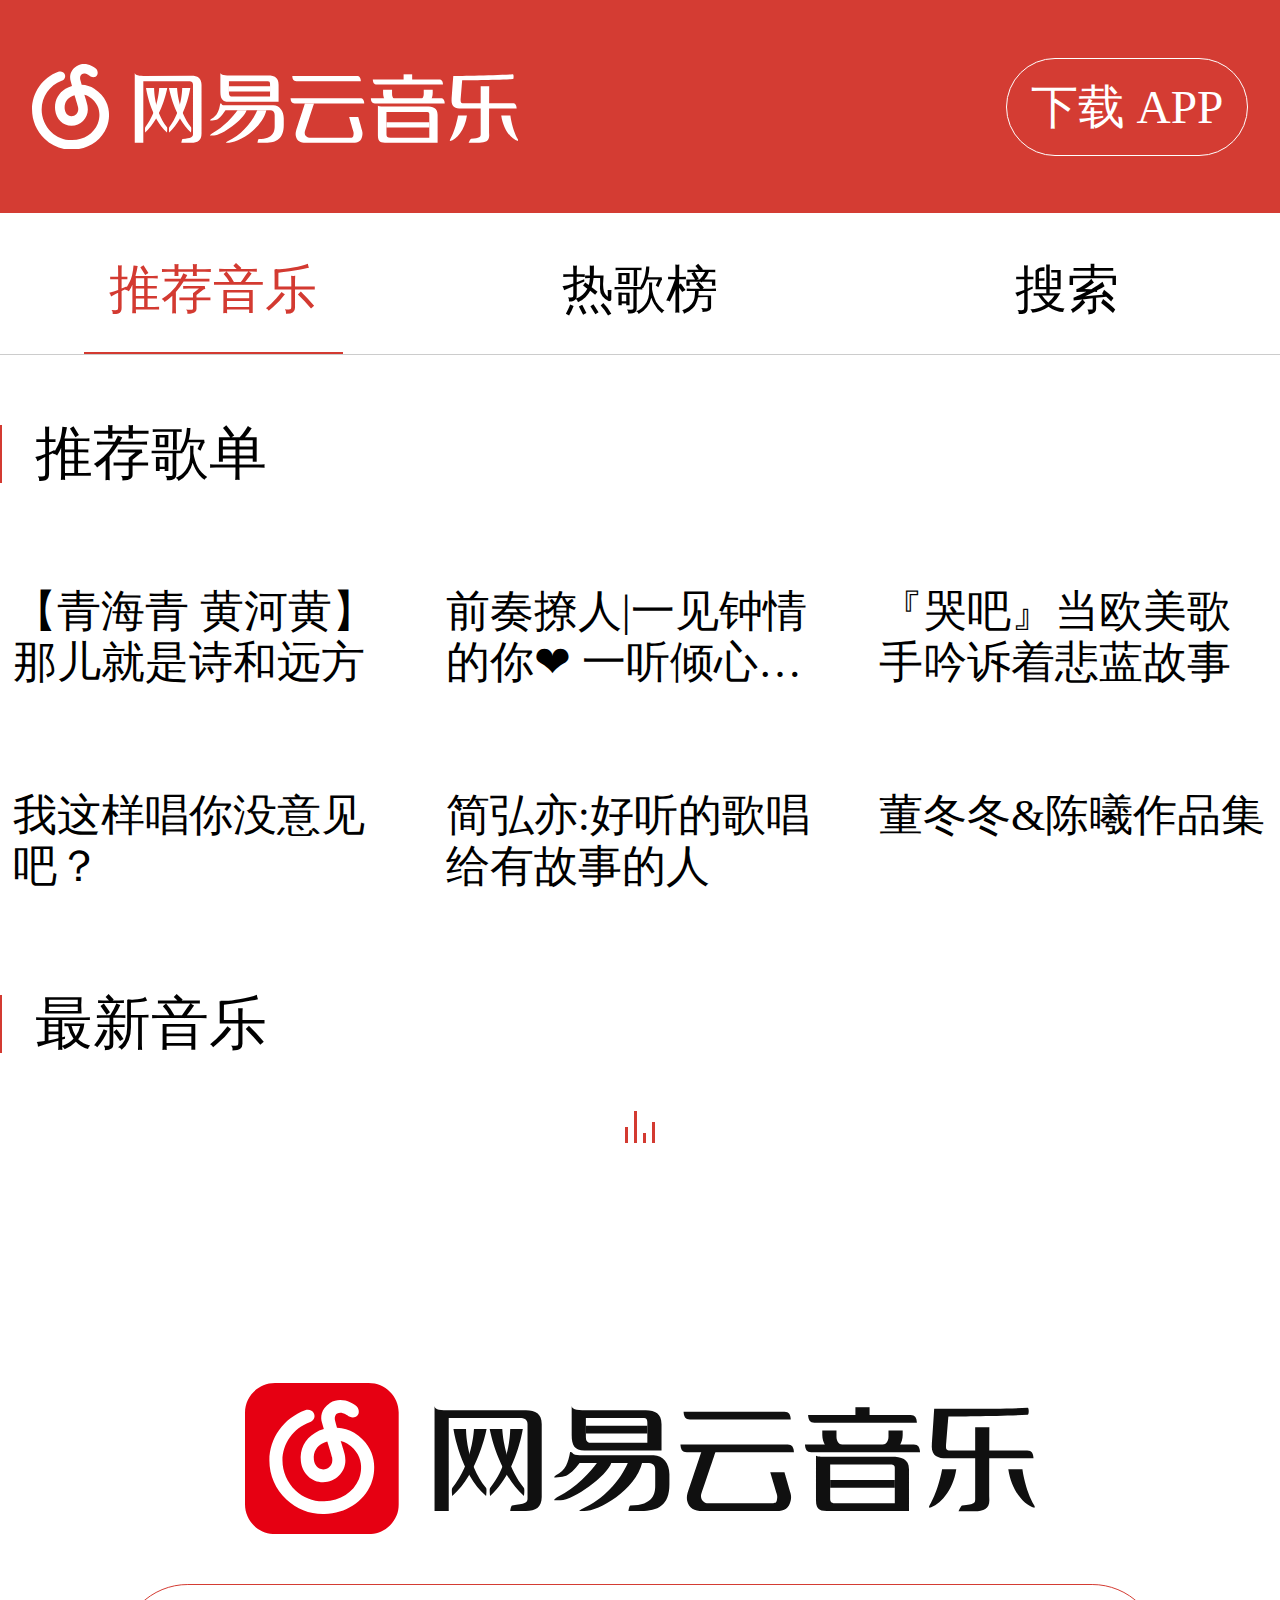
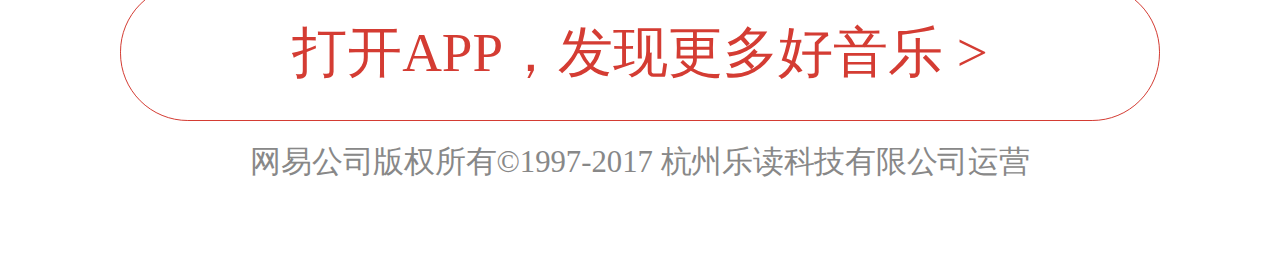
==== index.html @ dfa92bab "添加首页和样式" ====
<!DOCTYPE html>
<html lang="en">

<head>
    <meta charset="UTF-8">
    <title>网易云音乐</title>
    <meta name="viewport" content="width=device-width, user-scalable=no, initial-scale=1.0, maximum-scale=1.0, minimum-scale=1.0">
    <link rel="stylesheet" href="./index.css">
</head>

<body>
    <header class="topbar">
        <svg class="logo" xmlns="http://www.w3.org/2000/svg" viewBox="0 0 284 50" data-reactid="6">
            <g fill="#fff" data-reactid="7">
                <path d="m36.37 14.412c-2.115-1.367-4.707-2.117-7.377-2.251l-.595-2.174.018.021c-.023-.064-.043-.127-.063-.189l-.176-.643c-.406-1.86.333-2.748.713-3.067.064-.048.131-.097.204-.145 1.74-1.154 4.218.695 4.357.804 1.1 1.055 3.112 1.315 4.198.236 1.098-1.091.836-3.132-.261-4.223-1.708-1.698-6.95-4.426-11.41-1.467-4.01 2.659-4.09 6.402-3.431 8.565l.8 2.927c-1.339.383-2.624.933-3.797 1.647-4.391 2.676-6.594 7.192-6.04 12.391.564 5.335 4.575 9.208 9.536 9.208 5.267 0 9.551-4.262 9.551-9.501-.071-1.251-.057-1.236-.226-2.354-.165-1.091-1.783-6.218-1.783-6.218.994.229 1.923.602 2.725 1.12 9.06 5.856 5.289 15.176 5.118 15.583-2.495 5.954-7.934 9.509-14.923 9.754-4.555.16-8.919-1.535-12.289-4.772-3.554-3.41-5.591-8.189-5.591-13.11 0-7.414 4.687-14.14 11.662-16.749 1.453-.542 2.625-2.087 1.822-3.881-.632-1.41-2.344-1.895-3.796-1.352-9.156 3.418-15.307 12.251-15.307 21.981 0 6.43 2.664 12.675 7.308 17.14 4.283 4.111 9.793 6.349 15.595 6.349.264 0 .529-.004.793-.014 9.142-.32 16.585-5.251 19.9-13.164 2.071-4.807 3.225-15.684-7.231-22.445m-9.396 12.139c0 2.157-1.764 3.911-3.933 3.911-2.407 0-3.734-2.179-3.949-4.204-.408-3.861 1.619-5.959 3.392-7.04.719-.438 1.509-.781 2.335-1.029 0 0 1.912 6.05 2.061 6.99.164 1.037.094 1.372.094 1.372"
                    data-reactid="8"></path>
                <path d="m80.12 40.04c0 0-.333-2.724 0-3.144 7.73-9.758 7.56-22.887 7.56-22.887h4.738c-.082.452-2.448 16.971-12.298 26.03"
                    data-reactid="9"></path>
                <path d="m92.85 40.04c0 0 .333-2.724 0-3.144-7.729-9.758-8.131-22.887-8.131-22.887h-4.739c.082.452 3.02 16.971 12.87 26.03"
                    data-reactid="10"></path>
                <path d="m66.12 40.04c0 0-.332-2.724 0-3.144 7.711-9.758 8.138-22.887 8.138-22.887h4.727c-.081.452-3.038 16.971-12.865 26.03"
                    data-reactid="11"></path>
                <path d="m78.82 40.04c0 0 .332-2.724 0-3.144-7.71-9.758-7.515-22.887-7.515-22.887h-4.728c.081.452 2.417 16.971 12.243 26.03"
                    data-reactid="12"></path>
                <path d="m93.1 6.82l-28.11.201c-3.618-.045-5-.822-5-2.01 0 .757 0 37.4 0 41.02l5-.006v-36h26c1.756 0 3 .17 3 2v29c0 1.688-1.27 2.27-6.06 2.818-.408.047-.708 2.188-.708 2.188h5.881c3.547 0 5.881-1.355 5.881-5.428v-28.351c.0001-4.072-2.333-5.428-5.88-5.428"
                    data-reactid="13"></path>
                <path d="m154.33 10.02h37.67c-.106-1.835-.617-3.01-2.354-3.01h-37.67c.106 1.833.618 3.01 2.354 3.01"
                    data-reactid="14"></path>
                <path d="m191.6 20.02h-40.624c.108 1.835.627 3.01 2.39 3.01h40.623c-.108-1.835-.628-3.01-2.389-3.01"
                    data-reactid="15"></path>
                <path fill-rule="evenodd" d="m232 37.03h-25.01v-3.01h25.01v3.01" data-reactid="16"></path>
                <path d="m221.98 10.02v-3.996h-5v3.995h5" data-reactid="17"></path>
                <path d="m237.61 9.03h-38.613c.107 1.816.623 2.979 2.376 2.979h38.614c-.107-1.817-.623-2.979-2.377-2.979"
                    data-reactid="18"></path>
                <path d="m238.62 20.05h-40.771c.106 1.835.619 3.01 2.363 3.01h40.771c-.107-1.836-.619-3.01-2.363-3.01"
                    data-reactid="19"></path>
                <path d="m192.76 39.03c-.751-2.811-2.252-8.094-2.252-8.094h-5.314c0 0 1.721 6.03 2.406 8.371.337 1.148.185 1.649.104 2.265-.21 1.587-.896 1.433-2.51 1.433h-23.03c-2.757 0-3.196-2.519-2.805-3.695 1.51-4.541 5.313-16.293 5.313-16.293h-5.313c0 0-3.673 11.45-5.153 16.01-.364 1.123-.271 2.446-.16 2.994.595 2.951 2.752 3.998 5.757 3.998h27.749c3 0 4.677-1.048 5.271-3.999.108-.549.332-1.493-.068-2.994"
                    data-reactid="20"></path>
                <path d="m230.34 24.87h-24.816c-2.188.021-3.546-.115-3.546-.602 0 0 0 14.237 0 17.453 0 4.063 1.755 4.212 5.317 4.212h29.545v-16.248c0-4.064-2.936-4.815-6.5-4.815m1.65 5.563v12.585h-22.665c-1.747 0-2.343-.427-2.343-1.798v-13.185h22.08c1.748 0 2.928-.157 2.928 1.198v1.2"
                    data-reactid="21"></path>
                <path d="m210.24 17.581v-.642-1.926h-5.235v1.926c0 1.534.444 3.056.974 4.086h7.02c-1.736 0-2.762-1.495-2.762-3.444"
                    data-reactid="22"></path>
                <path d="m233.98 16.939v-1.926h-5.236v1.926.642c0 1.949-1.023 3.444-2.764 3.444h7.03c.53-1.029.967-2.551.967-4.086"
                    data-reactid="23"></path>
                <path d="m261.99 13.02v28c0 1.704-.629 2.146-5.625 2.702-.426.047-1.377 2.285-1.377 2.285h6.276c3.407 0 5.726-.923 5.718-4.341-.018-8 0-28.638 0-28.638l-4.992-.008"
                    data-reactid="24"></path>
                <path d="m283.82 44.12c.38.664 0 .904 0 .904-3.755-.994-8.592-6.405-9.842-15h5.367c.0001 0 .891 7.844 4.475 14.1"
                    data-reactid="25"></path>
                <path fill-rule="evenodd" d="m138.98 16.02h-23.99v-2.994h23.99v2.994" data-reactid="26"></path>
                <path d="m138.02 6.771h-22.663c-4.02 0-5.367-.559-5.367-1.76 0 .736 0 7.626 0 11.147 0 3.961 1.175 5.867 4.771 5.867h23.259 5.963v-9.974c0-3.961-2.367-5.28-5.963-5.28m.971 12.257h-21.648c-1.761 0-2.36-.543-2.36-2.253v-6.759h21.649c1.761 0 2.36-.02 2.36 1.69v7.322z"
                    data-reactid="27"></path>
                <path d="m120 27.05c-2.535 3.611-7.836 9.777-14.92 13.465-.411.214-1.535 1.204-1.182 1.204.738 0 .308 0 2.363 0 4.674 0 17.408-9.327 19.06-14.669h-5.318"
                    data-reactid="28"></path>
                <path d="m131.52 27.05c-2.977 7.094-9.188 14.377-17.283 18.05-.421.19-1.24.827-.887.827.886 0 1.33 0 1.773 0 5.411 0 19.244-8.176 21.715-18.881h-5.318"
                    data-reactid="29"></path>
                <path d="m147 31.62c0-4.074-2.461-7.6-6.01-7.6h-28c-1.267-.03-1.884.167-2.197-.548-.226-.516-.883-.452-.883-.452-.686 4.109-1.573 7.03-5.299 9.05-.159.07-.978.863-.441.905 1.038.079 2.656-.217 3.532-.453 2.042-.551 3.583-3.196 5.288-5.504h26c1.769.007 2.712.957 2.712 2.788v6.337c0 2.745-.478 7.693-9.3 7.693-.411 0-.708 2.188-.708 2.188h4.709c6.263 0 10.598-2.224 10.598-10.334v-4.072z"
                    data-reactid="30"></path>
                <path d="m280.64 22.968h-27.681c-1.758 0-2.786.011-2.65-1.763.145-1.885.884-11.729.884-11.729 2.38-.002 19.912-.12 29.595-.69.567-.033.575-2.796 0-2.76-10.47.648-34.798.995-34.798.995s-.693 9.675-.98 13.724c-.291 4.081 2.043 5.29 5.595 5.29h32.392c-.107-1.87-.619-3.067-2.357-3.067"
                    data-reactid="31"></path>
                <path d="m244.15 44.12c-.369.664 0 .904 0 .904 3.641-.994 8.617-6.405 9.83-15h-5.203c0 0-1.152 7.844-4.627 14.1"
                    data-reactid="32"></path>
            </g>
        </svg>
        <a class="downloadApp" href="#">下载 APP</a>
    </header>
    <nav class="siteNav">
        <ol class="tabItems">
            <li class="active">
                <span>推荐音乐</span>
            </li>
            <li>
                <span>热歌榜</span>
            </li>
            <li>
                <span>搜索</span>
            </li>
        </ol>
    </nav>
    <ol class="tabContent">
        <li class="active">
            <section class="playlists">
                <h2>推荐歌单</h2>
                <ul>
                    <li>
                        <img src="http://p1.music.126.net/ir2hd3M65Q9hNMowhz9QPg==/18742275207171384.webp?imageView&thumbnail=246x0&quality=75&tostatic=0&type=webp"
                            alt="">
                        <p>【青海青 黄河黄】那儿就是诗和远方</p>
                    </li>
                    <li>
                        <img src="http://p1.music.126.net/ka1UGgQcXX42ddn9OShv2A==/19096317951440611.webp?imageView&thumbnail=246x0&quality=75&tostatic=0&type=webp"
                            alt="">
                        <p>前奏撩人|一见钟情的你❤ 一听倾心的歌</p>
                    </li>
                    <li>
                        <img src="http://p1.music.126.net/cstQ03q9b0vQAFzdE5Nx6A==/18534467511346629.webp?imageView&thumbnail=246x0&quality=75&tostatic=0&type=webp"
                            alt="">
                        <p>『哭吧』当欧美歌手吟诉着悲蓝故事</p>
                    </li>
                    <li>
                        <img src="http://p1.music.126.net/C4uGeK34zEF9Zf7vnFY-tQ==/109951162947883361.webp?imageView&thumbnail=246x0&quality=75&tostatic=0&type=webp"
                            alt="">
                        <p>我这样唱你没意见吧？</p>
                    </li>
                    <li>
                        <img src="http://p1.music.126.net/tToiHNSeCuUgO_RR7REfpw==/18704891813548076.webp?imageView&thumbnail=246x0&quality=75&tostatic=0&type=webp"
                            alt="">
                        <p>简弘亦:好听的歌唱给有故事的人</p>
                    </li>
                    <li>
                        <img src="http://p1.music.126.net/d_OR--jXciFfbrVJUm2a7g==/109951162944360263.webp?imageView&thumbnail=246x0&quality=75&tostatic=0&type=webp"
                            alt="">
                        <p>董冬冬&陈曦作品集</p>
                    </li>
                </ul>
            </section>
            <section class="lastestMusic">
                <h2>最新音乐</h2>
                <p id="lastestMusicLoading">
                    <img src="./images/loading.gif" alt="">
                </p>
                <ol id="lastestMusic"></ol>
            </section>
            <section class="art">
                <div class="logo">
                    <svg class="logosvg" xmlns="http://www.w3.org/2000/svg" viewBox="0 0 460 88">
                        <path fill-rule="evenodd" fill="#e60012" d="M0,17.171C0,7.688,7.819,0,17.466,0h54.583 c9.646,0,17.466,7.688,17.466,17.171v53.658c0,4.742-1.705,8.789-5.116,12.142c-3.411,3.354-7.527,5.03-12.351,5.03H17.466 C7.819,88.001,0,80.313,0,70.829V17.171z"></path>
                        <path fill="#fff" d="m63.6 29c-2.874-1.817-6.396-2.814-10.02-2.993l-.808-2.892.024.027c-.031-.086-.059-.17-.086-.252l-.239-.855c-.552-2.473.454-3.653.969-4.078.088-.064.179-.129.277-.192 2.364-1.535 5.731.924 5.92 1.068 1.494 1.403 4.229 1.75 5.704.314 1.491-1.451 1.136-4.165-.354-5.617-2.32-2.258-9.443-5.885-15.504-1.951-5.45 3.537-5.558 8.515-4.662 11.392l1.086 3.893c-1.819.51-3.564 1.241-5.159 2.191-5.967 3.559-8.96 9.565-8.212 16.479.767 7.097 6.216 12.247 12.957 12.247 7.157 0 12.978-5.668 12.978-12.636-.097-1.664-.077-1.644-.307-3.131-.224-1.451-2.422-8.271-2.422-8.271 1.35.304 2.613.801 3.702 1.489 12.307 7.788 7.186 20.18 6.955 20.726-3.389 7.919-10.78 12.646-20.277 12.973-6.188.214-12.12-2.041-16.697-6.346-4.829-4.537-7.598-10.895-7.598-17.44 0-9.859 6.369-18.812 15.847-22.274 1.973-.722 3.567-2.776 2.476-5.162-.859-1.875-3.185-2.52-5.158-1.798-12.44 4.546-20.798 16.294-20.798 29.23 0 8.552 3.619 16.857 9.929 22.788 5.819 5.469 13.307 8.445 21.19 8.444.358 0 .719-.006 1.078-.018 12.422-.427 22.536-6.984 27.04-17.509 2.812-6.392 4.38-20.857-9.827-29.85m-12.768 16.15c0 2.868-2.397 5.202-5.344 5.202-3.271 0-5.073-2.898-5.365-5.592-.555-5.135 2.2-7.926 4.609-9.363.977-.582 2.051-1.038 3.172-1.369 0 0 2.598 8.05 2.801 9.297.223 1.379.127 1.825.127 1.825"></path>
                        <g fill="#101010">
                            <path d="m142.75 65.867c0 0-.516-4.094 0-4.726 11.981-14.67 11.718-34.407 11.718-34.407h7.344c-.126.678-3.794 25.512-19.06 39.13"></path>
                            <path d="m162.48 65.867c0 0 .516-4.094 0-4.726-11.981-14.67-12.603-34.407-12.603-34.407h-7.345c.126.678 4.681 25.512 19.948 39.13"></path>
                            <path d="m120.71 65.867c0 0-.515-4.094 0-4.726 11.981-14.67 12.644-34.407 12.644-34.407h7.345c-.126.678-4.721 25.512-19.989 39.13"></path>
                            <path d="m140.44 65.867c0 0 .516-4.094 0-4.726-11.98-14.67-11.677-34.407-11.677-34.407h-7.345c.126.678 3.755 25.512 19.02 39.13"></path>
                            <path d="m163.65 15.904h-45.905c-5.649-.067-7.345-.93-7.345-2.708 0 1.133 0 55.958 0 61.37h8.263v-54.15h41.31c2.741 0 4.591.871 4.591 3.61v43.32c0 2.523-1.514 3.124-8.996 3.947-.636.07-1.104 3.272-1.104 3.272h9.181c5.537 0 9.182-2.029 9.182-8.122v-42.42c0-6.093-3.645-8.123-9.182-8.123"></path>
                            <path d="m259.13 21.319h58.759c-.166-2.751-.963-4.513-3.673-4.513h-58.759c.167 2.752.963 4.513 3.673 4.513"></path>
                            <path d="m316.06 35.761h-62.43c.166 2.751.964 4.513 3.672 4.513h62.43c-.167-2.752-.963-4.513-3.672-4.513"></path>
                            <path fill-rule="evenodd" d="m378.49 61.03h-37.642v-4.512h37.642v4.512"></path>
                            <path d="m363.8 20.426v-6.318h-8.255v6.318h8.255"></path>
                            <path d="m387.67 18.612h-59.678c.167 2.751.964 4.513 3.673 4.513h59.677c-.166-2.752-.963-4.513-3.672-4.513"></path>
                            <path d="m389.51 35.761h-63.35c.166 2.751.963 4.513 3.673 4.513h63.35c-.166-2.752-.963-4.513-3.673-4.513"></path>
                            <path d="m317.72 64.11c-1.168-4.204-3.503-12.11-3.503-12.11h-8.263c0 0 2.677 9.02 3.742 12.521.523 1.718.286 2.467.16 3.387-.326 2.373-1.394 2.144-3.902 2.144h-35.806c-4.287 0-4.971-3.768-4.361-5.528 2.349-6.791 8.263-24.368 8.263-24.368h-8.263c0 0-5.711 17.13-8.01 23.951-.566 1.68-.422 3.659-.25 4.479.924 4.414 4.279 5.979 8.951 5.979h43.15c4.672 0 7.272-1.567 8.196-5.981.173-.821.523-2.234-.101-4.479"></path>
                            <path d="m376.65 42.98h-38.561c-3.396.032-5.509-.172-5.509-.902 0 0 0 21.352 0 26.18 0 6.094 2.727 6.317 8.264 6.317h45.904v-24.368c.0001-6.095-4.561-7.222-10.1-7.222m1.836 8.124v18.954h-33.97c-2.74 0-3.672-.643-3.672-2.707v-19.857h33.05c2.739 0 4.59-.237 4.59 1.805v1.805"></path>
                            <path d="m344.52 31.25v-.902-2.708h-8.263v2.708c0 2.157.702 4.296 1.537 5.744h11.08c-2.74 0-4.357-2.104-4.357-4.842"></path>
                            <path d="m383.08 30.346v-2.708h-8.263v2.708.902c0 2.738-1.617 4.842-4.362 4.842h11.1c.836-1.448 1.526-3.587 1.526-5.744"></path>
                            <path d="m425.31 25.832v41.519c0 2.523-.153 3.124-7.634 3.947-.637.07-2.061 3.386-2.061 3.386h9.396c5.102 0 8.572-1.367 8.561-6.431-.026-11.852 0-42.42 0-42.42h-8.262"></path>
                            <path d="m459.74 71.3c.586.993 0 1.354 0 1.354-5.779-1.489-13.224-9.586-15.15-22.45h8.263c-.0001-.0001 1.37 11.738 6.885 21.1"></path>
                            <path fill-rule="evenodd" d="m234.35 29.432h-35.818v-4.492h35.818v4.492"></path>
                            <path d="m233.43 15.904h-34.888c-6.191 0-8.263-.859-8.263-2.708 0 1.133 0 11.732 0 17.15 0 6.093 1.809 9.02 7.345 9.02h35.807 9.181v-15.343c-.002-6.093-3.646-8.123-9.182-8.123m.918 18.953h-32.13c-2.741 0-3.672-.871-3.672-3.609v-10.831h32.13c2.74 0 3.672-.032 3.672 2.708v11.732"></path>
                            <path d="m205.2 46.25c-3.938 5.417-12.175 14.665-23.18 20.2-.637.319-2.384 1.805-1.836 1.805 1.147 0 .479 0 3.672 0 7.262 0 27.05-13.988 29.609-22h-8.263"></path>
                            <path d="m223.1 46.25c-4.625 10.639-14.276 21.563-26.854 27.08-.654.286-1.926 1.24-1.377 1.24 1.376 0 2.066 0 2.754 0 8.409 0 29.902-12.262 33.741-28.317h-8.264"></path>
                            <path d="m247.2 53.02c0-6.095-3.645-10.944-9.181-10.944h-43.15c-1.977-.045-3.645-.172-4.132-1.241-.352-.771-1.376-.676-1.376-.676-1.069 6.146-2.452 10.509-8.263 13.538-.25.105-1.524 1.292-.688 1.354 1.619.119 4.143-.324 5.508-.677 3.185-.823 6.293-4.333 8.952-7.785h39.479c2.757.011 4.59.984 4.59 3.724v9.477c0 4.106-.745 11.507-14.502 11.507-.64 0-1.104 3.272-1.104 3.272h7.345c9.767 0 16.525-3.325 16.525-15.456v-6.093z"></path>
                            <path d="m455.61 39.37h-43.15c-2.741 0-4.344.015-4.132-2.595.224-2.775 1.377-17.262 1.377-17.262 3.71-.003 31.04-.176 46.13-1.016.884-.05.896-4.114 0-4.062-15.1.884-46.13.563-46.13.563h-8.264c0 0-.927 15.14-1.376 21.1-.453 6.01 3.186 7.785 8.722 7.785h50.5c-.165-2.75-.962-4.511-3.672-4.511"></path>
                            <path d="m398.69 71.3c-.585.993 0 1.354 0 1.354 5.778-1.489 13.682-9.586 15.608-22.45h-8.264c0-.0001-1.829 11.738-7.344 21.1"></path>
                        </g>
                    </svg>
                </div>
                <a href="#" class="openApp">
                    打开APP，发现更多好音乐 >
                </a>
                <div class="copyright">
                    网易公司版权所有©1997-2017 杭州乐读科技有限公司运营
                </div>
            </section>
        </li>
        <li>
            <p id="tab2Loading">
                <img src="./images/loading.gif" alt="">
            </p>
        </li>
        <li>
            <input id="searchSong" type="text" style="border: 1px solid red;">
            <div id="output"></div>
        </li>
    </ol>
    <script src="//at.alicdn.com/t/font_9dyko39vtiifi529.js"></script>
</body>

</html>
---- index.css ----
*{margin:0; padding: 0; box-sizing: border-box;}
*::before, *::after{box-sizing: border-box; }
ul,ol{list-style: none;}
h1,h2,h3{font-weight: normal;}

html{
	font-size: 10vw;
}
body{
	font-size: 3.7vw;
}

section>h2:first-child{
	font-size: 4.53vw;
	border-left: 2px solid #D33A31;
	margin: 4vw 0;
	font-weight: normal;
	padding-left: 2.6vw;
	line-height: 1;
}

.topbar{background: #D43C33; padding: 4.5vw 2.5vw; display: flex; align-items: center; justify-content: space-between; }
.topbar .logo{width: 38vw; }
.topbar .downloadApp{line-height: 7.5vw; border: 1px solid white; border-radius: 4.25vw; display: block; color: white; text-decoration: none; padding: 0 .5em; }

.siteNav{}
.siteNav > ol{display: flex; text-align: center; border-bottom: 1px solid #CCCCCC; font-size: 1.1em; }
.siteNav > ol> li{flex: 1; }
.siteNav > ol> li.active{color: #D33A31; }
.siteNav > ol> li>span{padding-top: 1vw; line-height: 10vw; display: inline-block; position: relative; }
.siteNav > ol> li.active>span::before{content:''; position: absolute; bottom: 0; border-top: 2px solid #D33A31; left: -2vw; right: -2vw; }

.tabContent > li {display: none;}
.tabContent > li.active {display: block;}

.playlists{
	margin-top: 5.5vw;
}
.playlists > ul{
	display: flex;
	flex-wrap: wrap;
	justify-content: space-between;
	font-size: 0.93em;
}
.playlists > ul img{
	width: 100%;
}
.playlists > ul > li{
	width: calc(33.3333333% - 1vw);
	margin-bottom: 4vw;
}
.playlists > ul > li p{
	padding: 0 1vw;
	display: -webkit-box;
	line-height: 4vw;
	height: 8vw;
	-webkit-line-clamp: 2;
	-webkit-box-orient: vertical;
	overflow: hidden;
	text-overflow: ellipsis;
}

.lastestMusic{}
.lastestMusic > p{
	text-align: center;
}
.lastestMusic > ol{
	padding-left: calc(2.6vw + 2px);
}
.lastestMusic > ol > li{
	border-bottom: 1px solid #E2E2E3;
	padding: 1vw 0;
	position: relative;
}
.lastestMusic > ol > li a{
	text-decoration: none;
	color: inherit;
}
.lastestMusic > ol > li h3{
	font-size: 4.53vw;
}
.lastestMusic > ol > li p{
	font-size: 3.2vw; color: #888;
	line-height: 1;
	display: flex;
	align-items: center;
}
.lastestMusic > ol > li svg.play{
	width: 5.9vw;
	height: 5.9vw;
	position: absolute;
	right: 4vw;
	top: 50%;
	transform: translateY(-50%);
	fill:#AAAAAA;
}
.lastestMusic > ol > li svg.sq{
	width: 4.2vw;
	height: 4.2vw;
	margin-right: 0.5em;
	fill: #FE672E;
}

section.art{
	background: transparent url(http://s3.music.126.net/m/s/img/recommand_bg_2x.png?d045fafc60e017b653f8065a87496922) no-repeat center 0;
	padding-top: 17.6vw;
	padding-bottom: 5vw;
}
section.art .logo{
	text-align: center;
}
section.art .logosvg{
	width: 61.7vw;
}
section.art .openApp{
	display: block;
	max-width: 81.3vw;
	padding: 1vw 0;
	margin: 0 auto;
	text-align: center;
	color: #D43C33;
	border: 1px solid;
	font-size: 4.3vw;
	text-decoration: none;
	line-height: 8.6vw;
	border-radius: 5.3vw;
	margin-bottom: 1vw;
	margin-top: 3vw;
}
section.art .copyright{
	font-size: 3.2vw;
	transform: scale(.75);
	text-align: center;
	color: #888;
}
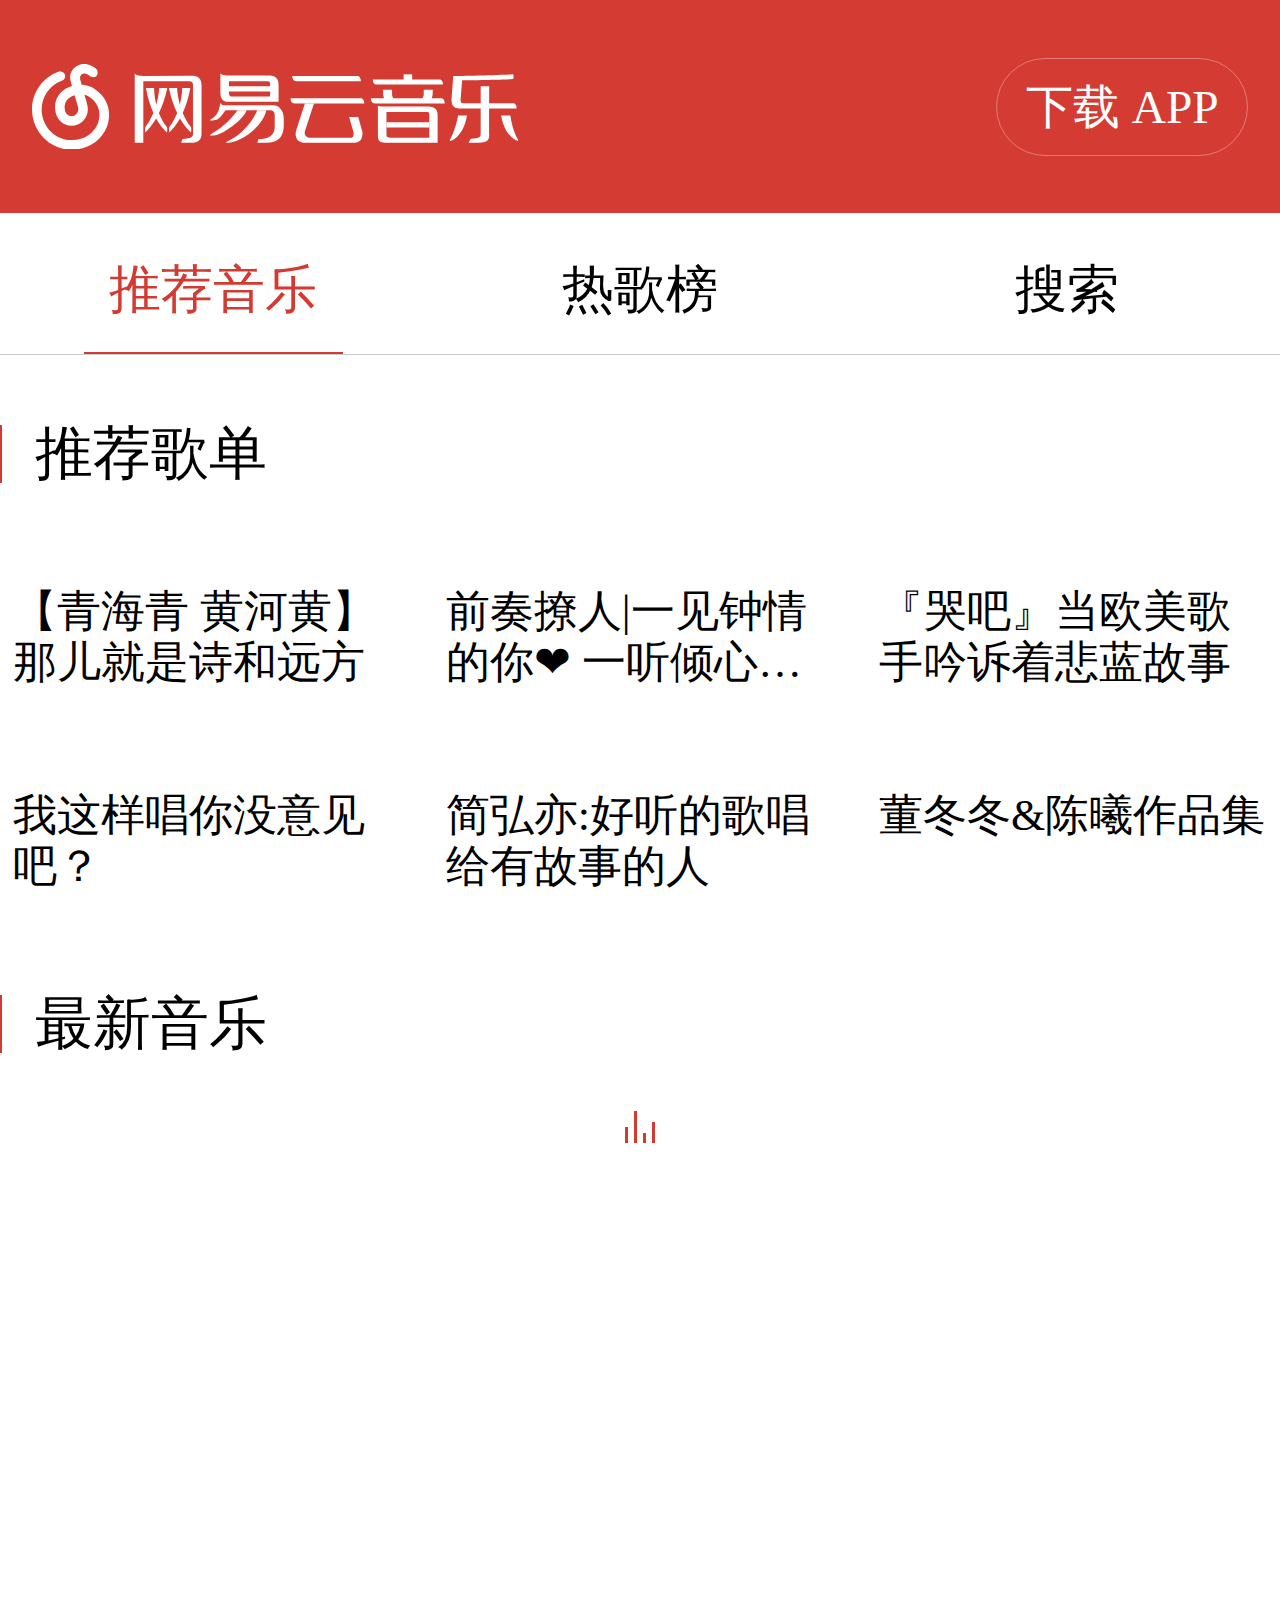
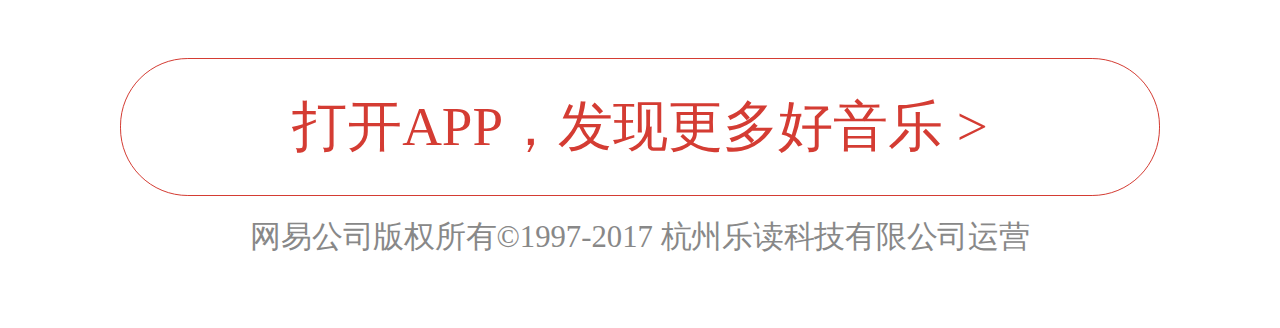
==== commit 384b1722: "添加了播放歌曲的功能" ====
--- a/index.html
+++ b/index.html
@@ -24,28 +24,21 @@
                     data-reactid="12"></path>
                 <path d="m93.1 6.82l-28.11.201c-3.618-.045-5-.822-5-2.01 0 .757 0 37.4 0 41.02l5-.006v-36h26c1.756 0 3 .17 3 2v29c0 1.688-1.27 2.27-6.06 2.818-.408.047-.708 2.188-.708 2.188h5.881c3.547 0 5.881-1.355 5.881-5.428v-28.351c.0001-4.072-2.333-5.428-5.88-5.428"
                     data-reactid="13"></path>
-                <path d="m154.33 10.02h37.67c-.106-1.835-.617-3.01-2.354-3.01h-37.67c.106 1.833.618 3.01 2.354 3.01"
-                    data-reactid="14"></path>
-                <path d="m191.6 20.02h-40.624c.108 1.835.627 3.01 2.39 3.01h40.623c-.108-1.835-.628-3.01-2.389-3.01"
-                    data-reactid="15"></path>
+                <path d="m154.33 10.02h37.67c-.106-1.835-.617-3.01-2.354-3.01h-37.67c.106 1.833.618 3.01 2.354 3.01" data-reactid="14"></path>
+                <path d="m191.6 20.02h-40.624c.108 1.835.627 3.01 2.39 3.01h40.623c-.108-1.835-.628-3.01-2.389-3.01" data-reactid="15"></path>
                 <path fill-rule="evenodd" d="m232 37.03h-25.01v-3.01h25.01v3.01" data-reactid="16"></path>
                 <path d="m221.98 10.02v-3.996h-5v3.995h5" data-reactid="17"></path>
-                <path d="m237.61 9.03h-38.613c.107 1.816.623 2.979 2.376 2.979h38.614c-.107-1.817-.623-2.979-2.377-2.979"
-                    data-reactid="18"></path>
-                <path d="m238.62 20.05h-40.771c.106 1.835.619 3.01 2.363 3.01h40.771c-.107-1.836-.619-3.01-2.363-3.01"
-                    data-reactid="19"></path>
+                <path d="m237.61 9.03h-38.613c.107 1.816.623 2.979 2.376 2.979h38.614c-.107-1.817-.623-2.979-2.377-2.979" data-reactid="18"></path>
+                <path d="m238.62 20.05h-40.771c.106 1.835.619 3.01 2.363 3.01h40.771c-.107-1.836-.619-3.01-2.363-3.01" data-reactid="19"></path>
                 <path d="m192.76 39.03c-.751-2.811-2.252-8.094-2.252-8.094h-5.314c0 0 1.721 6.03 2.406 8.371.337 1.148.185 1.649.104 2.265-.21 1.587-.896 1.433-2.51 1.433h-23.03c-2.757 0-3.196-2.519-2.805-3.695 1.51-4.541 5.313-16.293 5.313-16.293h-5.313c0 0-3.673 11.45-5.153 16.01-.364 1.123-.271 2.446-.16 2.994.595 2.951 2.752 3.998 5.757 3.998h27.749c3 0 4.677-1.048 5.271-3.999.108-.549.332-1.493-.068-2.994"
                     data-reactid="20"></path>
                 <path d="m230.34 24.87h-24.816c-2.188.021-3.546-.115-3.546-.602 0 0 0 14.237 0 17.453 0 4.063 1.755 4.212 5.317 4.212h29.545v-16.248c0-4.064-2.936-4.815-6.5-4.815m1.65 5.563v12.585h-22.665c-1.747 0-2.343-.427-2.343-1.798v-13.185h22.08c1.748 0 2.928-.157 2.928 1.198v1.2"
                     data-reactid="21"></path>
-                <path d="m210.24 17.581v-.642-1.926h-5.235v1.926c0 1.534.444 3.056.974 4.086h7.02c-1.736 0-2.762-1.495-2.762-3.444"
-                    data-reactid="22"></path>
-                <path d="m233.98 16.939v-1.926h-5.236v1.926.642c0 1.949-1.023 3.444-2.764 3.444h7.03c.53-1.029.967-2.551.967-4.086"
-                    data-reactid="23"></path>
+                <path d="m210.24 17.581v-.642-1.926h-5.235v1.926c0 1.534.444 3.056.974 4.086h7.02c-1.736 0-2.762-1.495-2.762-3.444" data-reactid="22"></path>
+                <path d="m233.98 16.939v-1.926h-5.236v1.926.642c0 1.949-1.023 3.444-2.764 3.444h7.03c.53-1.029.967-2.551.967-4.086" data-reactid="23"></path>
                 <path d="m261.99 13.02v28c0 1.704-.629 2.146-5.625 2.702-.426.047-1.377 2.285-1.377 2.285h6.276c3.407 0 5.726-.923 5.718-4.341-.018-8 0-28.638 0-28.638l-4.992-.008"
                     data-reactid="24"></path>
-                <path d="m283.82 44.12c.38.664 0 .904 0 .904-3.755-.994-8.592-6.405-9.842-15h5.367c.0001 0 .891 7.844 4.475 14.1"
-                    data-reactid="25"></path>
+                <path d="m283.82 44.12c.38.664 0 .904 0 .904-3.755-.994-8.592-6.405-9.842-15h5.367c.0001 0 .891 7.844 4.475 14.1" data-reactid="25"></path>
                 <path fill-rule="evenodd" d="m138.98 16.02h-23.99v-2.994h23.99v2.994" data-reactid="26"></path>
                 <path d="m138.02 6.771h-22.663c-4.02 0-5.367-.559-5.367-1.76 0 .736 0 7.626 0 11.147 0 3.961 1.175 5.867 4.771 5.867h23.259 5.963v-9.974c0-3.961-2.367-5.28-5.963-5.28m.971 12.257h-21.648c-1.761 0-2.36-.543-2.36-2.253v-6.759h21.649c1.761 0 2.36-.02 2.36 1.69v7.322z"
                     data-reactid="27"></path>
@@ -57,8 +50,7 @@
                     data-reactid="30"></path>
                 <path d="m280.64 22.968h-27.681c-1.758 0-2.786.011-2.65-1.763.145-1.885.884-11.729.884-11.729 2.38-.002 19.912-.12 29.595-.69.567-.033.575-2.796 0-2.76-10.47.648-34.798.995-34.798.995s-.693 9.675-.98 13.724c-.291 4.081 2.043 5.29 5.595 5.29h32.392c-.107-1.87-.619-3.067-2.357-3.067"
                     data-reactid="31"></path>
-                <path d="m244.15 44.12c-.369.664 0 .904 0 .904 3.641-.994 8.617-6.405 9.83-15h-5.203c0 0-1.152 7.844-4.627 14.1"
-                    data-reactid="32"></path>
+                <path d="m244.15 44.12c-.369.664 0 .904 0 .904 3.641-.994 8.617-6.405 9.83-15h-5.203c0 0-1.152 7.844-4.627 14.1" data-reactid="32"></path>
             </g>
         </svg>
         <a class="downloadApp" href="#">下载 APP</a>
@@ -122,38 +114,51 @@
             </section>
             <section class="art">
                 <div class="logo">
-                    <svg class="logosvg" xmlns="http://www.w3.org/2000/svg" viewBox="0 0 460 88">
-                        <path fill-rule="evenodd" fill="#e60012" d="M0,17.171C0,7.688,7.819,0,17.466,0h54.583 c9.646,0,17.466,7.688,17.466,17.171v53.658c0,4.742-1.705,8.789-5.116,12.142c-3.411,3.354-7.527,5.03-12.351,5.03H17.466 C7.819,88.001,0,80.313,0,70.829V17.171z"></path>
-                        <path fill="#fff" d="m63.6 29c-2.874-1.817-6.396-2.814-10.02-2.993l-.808-2.892.024.027c-.031-.086-.059-.17-.086-.252l-.239-.855c-.552-2.473.454-3.653.969-4.078.088-.064.179-.129.277-.192 2.364-1.535 5.731.924 5.92 1.068 1.494 1.403 4.229 1.75 5.704.314 1.491-1.451 1.136-4.165-.354-5.617-2.32-2.258-9.443-5.885-15.504-1.951-5.45 3.537-5.558 8.515-4.662 11.392l1.086 3.893c-1.819.51-3.564 1.241-5.159 2.191-5.967 3.559-8.96 9.565-8.212 16.479.767 7.097 6.216 12.247 12.957 12.247 7.157 0 12.978-5.668 12.978-12.636-.097-1.664-.077-1.644-.307-3.131-.224-1.451-2.422-8.271-2.422-8.271 1.35.304 2.613.801 3.702 1.489 12.307 7.788 7.186 20.18 6.955 20.726-3.389 7.919-10.78 12.646-20.277 12.973-6.188.214-12.12-2.041-16.697-6.346-4.829-4.537-7.598-10.895-7.598-17.44 0-9.859 6.369-18.812 15.847-22.274 1.973-.722 3.567-2.776 2.476-5.162-.859-1.875-3.185-2.52-5.158-1.798-12.44 4.546-20.798 16.294-20.798 29.23 0 8.552 3.619 16.857 9.929 22.788 5.819 5.469 13.307 8.445 21.19 8.444.358 0 .719-.006 1.078-.018 12.422-.427 22.536-6.984 27.04-17.509 2.812-6.392 4.38-20.857-9.827-29.85m-12.768 16.15c0 2.868-2.397 5.202-5.344 5.202-3.271 0-5.073-2.898-5.365-5.592-.555-5.135 2.2-7.926 4.609-9.363.977-.582 2.051-1.038 3.172-1.369 0 0 2.598 8.05 2.801 9.297.223 1.379.127 1.825.127 1.825"></path>
-                        <g fill="#101010">
-                            <path d="m142.75 65.867c0 0-.516-4.094 0-4.726 11.981-14.67 11.718-34.407 11.718-34.407h7.344c-.126.678-3.794 25.512-19.06 39.13"></path>
-                            <path d="m162.48 65.867c0 0 .516-4.094 0-4.726-11.981-14.67-12.603-34.407-12.603-34.407h-7.345c.126.678 4.681 25.512 19.948 39.13"></path>
-                            <path d="m120.71 65.867c0 0-.515-4.094 0-4.726 11.981-14.67 12.644-34.407 12.644-34.407h7.345c-.126.678-4.721 25.512-19.989 39.13"></path>
-                            <path d="m140.44 65.867c0 0 .516-4.094 0-4.726-11.98-14.67-11.677-34.407-11.677-34.407h-7.345c.126.678 3.755 25.512 19.02 39.13"></path>
-                            <path d="m163.65 15.904h-45.905c-5.649-.067-7.345-.93-7.345-2.708 0 1.133 0 55.958 0 61.37h8.263v-54.15h41.31c2.741 0 4.591.871 4.591 3.61v43.32c0 2.523-1.514 3.124-8.996 3.947-.636.07-1.104 3.272-1.104 3.272h9.181c5.537 0 9.182-2.029 9.182-8.122v-42.42c0-6.093-3.645-8.123-9.182-8.123"></path>
-                            <path d="m259.13 21.319h58.759c-.166-2.751-.963-4.513-3.673-4.513h-58.759c.167 2.752.963 4.513 3.673 4.513"></path>
-                            <path d="m316.06 35.761h-62.43c.166 2.751.964 4.513 3.672 4.513h62.43c-.167-2.752-.963-4.513-3.672-4.513"></path>
-                            <path fill-rule="evenodd" d="m378.49 61.03h-37.642v-4.512h37.642v4.512"></path>
-                            <path d="m363.8 20.426v-6.318h-8.255v6.318h8.255"></path>
-                            <path d="m387.67 18.612h-59.678c.167 2.751.964 4.513 3.673 4.513h59.677c-.166-2.752-.963-4.513-3.672-4.513"></path>
-                            <path d="m389.51 35.761h-63.35c.166 2.751.963 4.513 3.673 4.513h63.35c-.166-2.752-.963-4.513-3.673-4.513"></path>
-                            <path d="m317.72 64.11c-1.168-4.204-3.503-12.11-3.503-12.11h-8.263c0 0 2.677 9.02 3.742 12.521.523 1.718.286 2.467.16 3.387-.326 2.373-1.394 2.144-3.902 2.144h-35.806c-4.287 0-4.971-3.768-4.361-5.528 2.349-6.791 8.263-24.368 8.263-24.368h-8.263c0 0-5.711 17.13-8.01 23.951-.566 1.68-.422 3.659-.25 4.479.924 4.414 4.279 5.979 8.951 5.979h43.15c4.672 0 7.272-1.567 8.196-5.981.173-.821.523-2.234-.101-4.479"></path>
-                            <path d="m376.65 42.98h-38.561c-3.396.032-5.509-.172-5.509-.902 0 0 0 21.352 0 26.18 0 6.094 2.727 6.317 8.264 6.317h45.904v-24.368c.0001-6.095-4.561-7.222-10.1-7.222m1.836 8.124v18.954h-33.97c-2.74 0-3.672-.643-3.672-2.707v-19.857h33.05c2.739 0 4.59-.237 4.59 1.805v1.805"></path>
-                            <path d="m344.52 31.25v-.902-2.708h-8.263v2.708c0 2.157.702 4.296 1.537 5.744h11.08c-2.74 0-4.357-2.104-4.357-4.842"></path>
-                            <path d="m383.08 30.346v-2.708h-8.263v2.708.902c0 2.738-1.617 4.842-4.362 4.842h11.1c.836-1.448 1.526-3.587 1.526-5.744"></path>
-                            <path d="m425.31 25.832v41.519c0 2.523-.153 3.124-7.634 3.947-.637.07-2.061 3.386-2.061 3.386h9.396c5.102 0 8.572-1.367 8.561-6.431-.026-11.852 0-42.42 0-42.42h-8.262"></path>
-                            <path d="m459.74 71.3c.586.993 0 1.354 0 1.354-5.779-1.489-13.224-9.586-15.15-22.45h8.263c-.0001-.0001 1.37 11.738 6.885 21.1"></path>
-                            <path fill-rule="evenodd" d="m234.35 29.432h-35.818v-4.492h35.818v4.492"></path>
-                            <path d="m233.43 15.904h-34.888c-6.191 0-8.263-.859-8.263-2.708 0 1.133 0 11.732 0 17.15 0 6.093 1.809 9.02 7.345 9.02h35.807 9.181v-15.343c-.002-6.093-3.646-8.123-9.182-8.123m.918 18.953h-32.13c-2.741 0-3.672-.871-3.672-3.609v-10.831h32.13c2.74 0 3.672-.032 3.672 2.708v11.732"></path>
-                            <path d="m205.2 46.25c-3.938 5.417-12.175 14.665-23.18 20.2-.637.319-2.384 1.805-1.836 1.805 1.147 0 .479 0 3.672 0 7.262 0 27.05-13.988 29.609-22h-8.263"></path>
-                            <path d="m223.1 46.25c-4.625 10.639-14.276 21.563-26.854 27.08-.654.286-1.926 1.24-1.377 1.24 1.376 0 2.066 0 2.754 0 8.409 0 29.902-12.262 33.741-28.317h-8.264"></path>
-                            <path d="m247.2 53.02c0-6.095-3.645-10.944-9.181-10.944h-43.15c-1.977-.045-3.645-.172-4.132-1.241-.352-.771-1.376-.676-1.376-.676-1.069 6.146-2.452 10.509-8.263 13.538-.25.105-1.524 1.292-.688 1.354 1.619.119 4.143-.324 5.508-.677 3.185-.823 6.293-4.333 8.952-7.785h39.479c2.757.011 4.59.984 4.59 3.724v9.477c0 4.106-.745 11.507-14.502 11.507-.64 0-1.104 3.272-1.104 3.272h7.345c9.767 0 16.525-3.325 16.525-15.456v-6.093z"></path>
-                            <path d="m455.61 39.37h-43.15c-2.741 0-4.344.015-4.132-2.595.224-2.775 1.377-17.262 1.377-17.262 3.71-.003 31.04-.176 46.13-1.016.884-.05.896-4.114 0-4.062-15.1.884-46.13.563-46.13.563h-8.264c0 0-.927 15.14-1.376 21.1-.453 6.01 3.186 7.785 8.722 7.785h50.5c-.165-2.75-.962-4.511-3.672-4.511"></path>
-                            <path d="m398.69 71.3c-.585.993 0 1.354 0 1.354 5.778-1.489 13.682-9.586 15.608-22.45h-8.264c0-.0001-1.829 11.738-7.344 21.1"></path>
+                    <svg class="topsvg" xmlns="http://www.w3.org/2000/svg" viewBox="0 0 284 50" data-reactid="6">
+                        <g fill="#fff" data-reactid="7">
+                            <path d="m36.37 14.412c-2.115-1.367-4.707-2.117-7.377-2.251l-.595-2.174.018.021c-.023-.064-.043-.127-.063-.189l-.176-.643c-.406-1.86.333-2.748.713-3.067.064-.048.131-.097.204-.145 1.74-1.154 4.218.695 4.357.804 1.1 1.055 3.112 1.315 4.198.236 1.098-1.091.836-3.132-.261-4.223-1.708-1.698-6.95-4.426-11.41-1.467-4.01 2.659-4.09 6.402-3.431 8.565l.8 2.927c-1.339.383-2.624.933-3.797 1.647-4.391 2.676-6.594 7.192-6.04 12.391.564 5.335 4.575 9.208 9.536 9.208 5.267 0 9.551-4.262 9.551-9.501-.071-1.251-.057-1.236-.226-2.354-.165-1.091-1.783-6.218-1.783-6.218.994.229 1.923.602 2.725 1.12 9.06 5.856 5.289 15.176 5.118 15.583-2.495 5.954-7.934 9.509-14.923 9.754-4.555.16-8.919-1.535-12.289-4.772-3.554-3.41-5.591-8.189-5.591-13.11 0-7.414 4.687-14.14 11.662-16.749 1.453-.542 2.625-2.087 1.822-3.881-.632-1.41-2.344-1.895-3.796-1.352-9.156 3.418-15.307 12.251-15.307 21.981 0 6.43 2.664 12.675 7.308 17.14 4.283 4.111 9.793 6.349 15.595 6.349.264 0 .529-.004.793-.014 9.142-.32 16.585-5.251 19.9-13.164 2.071-4.807 3.225-15.684-7.231-22.445m-9.396 12.139c0 2.157-1.764 3.911-3.933 3.911-2.407 0-3.734-2.179-3.949-4.204-.408-3.861 1.619-5.959 3.392-7.04.719-.438 1.509-.781 2.335-1.029 0 0 1.912 6.05 2.061 6.99.164 1.037.094 1.372.094 1.372"
+                                data-reactid="8"></path>
+                            <path d="m80.12 40.04c0 0-.333-2.724 0-3.144 7.73-9.758 7.56-22.887 7.56-22.887h4.738c-.082.452-2.448 16.971-12.298 26.03"
+                                data-reactid="9"></path>
+                            <path d="m92.85 40.04c0 0 .333-2.724 0-3.144-7.729-9.758-8.131-22.887-8.131-22.887h-4.739c.082.452 3.02 16.971 12.87 26.03"
+                                data-reactid="10"></path>
+                            <path d="m66.12 40.04c0 0-.332-2.724 0-3.144 7.711-9.758 8.138-22.887 8.138-22.887h4.727c-.081.452-3.038 16.971-12.865 26.03"
+                                data-reactid="11"></path>
+                            <path d="m78.82 40.04c0 0 .332-2.724 0-3.144-7.71-9.758-7.515-22.887-7.515-22.887h-4.728c.081.452 2.417 16.971 12.243 26.03"
+                                data-reactid="12"></path>
+                            <path d="m93.1 6.82l-28.11.201c-3.618-.045-5-.822-5-2.01 0 .757 0 37.4 0 41.02l5-.006v-36h26c1.756 0 3 .17 3 2v29c0 1.688-1.27 2.27-6.06 2.818-.408.047-.708 2.188-.708 2.188h5.881c3.547 0 5.881-1.355 5.881-5.428v-28.351c.0001-4.072-2.333-5.428-5.88-5.428"
+                                data-reactid="13"></path>
+                            <path d="m154.33 10.02h37.67c-.106-1.835-.617-3.01-2.354-3.01h-37.67c.106 1.833.618 3.01 2.354 3.01" data-reactid="14"></path>
+                            <path d="m191.6 20.02h-40.624c.108 1.835.627 3.01 2.39 3.01h40.623c-.108-1.835-.628-3.01-2.389-3.01" data-reactid="15"></path>
+                            <path fill-rule="evenodd" d="m232 37.03h-25.01v-3.01h25.01v3.01" data-reactid="16"></path>
+                            <path d="m221.98 10.02v-3.996h-5v3.995h5" data-reactid="17"></path>
+                            <path d="m237.61 9.03h-38.613c.107 1.816.623 2.979 2.376 2.979h38.614c-.107-1.817-.623-2.979-2.377-2.979" data-reactid="18"></path>
+                            <path d="m238.62 20.05h-40.771c.106 1.835.619 3.01 2.363 3.01h40.771c-.107-1.836-.619-3.01-2.363-3.01" data-reactid="19"></path>
+                            <path d="m192.76 39.03c-.751-2.811-2.252-8.094-2.252-8.094h-5.314c0 0 1.721 6.03 2.406 8.371.337 1.148.185 1.649.104 2.265-.21 1.587-.896 1.433-2.51 1.433h-23.03c-2.757 0-3.196-2.519-2.805-3.695 1.51-4.541 5.313-16.293 5.313-16.293h-5.313c0 0-3.673 11.45-5.153 16.01-.364 1.123-.271 2.446-.16 2.994.595 2.951 2.752 3.998 5.757 3.998h27.749c3 0 4.677-1.048 5.271-3.999.108-.549.332-1.493-.068-2.994"
+                                data-reactid="20"></path>
+                            <path d="m230.34 24.87h-24.816c-2.188.021-3.546-.115-3.546-.602 0 0 0 14.237 0 17.453 0 4.063 1.755 4.212 5.317 4.212h29.545v-16.248c0-4.064-2.936-4.815-6.5-4.815m1.65 5.563v12.585h-22.665c-1.747 0-2.343-.427-2.343-1.798v-13.185h22.08c1.748 0 2.928-.157 2.928 1.198v1.2"
+                                data-reactid="21"></path>
+                            <path d="m210.24 17.581v-.642-1.926h-5.235v1.926c0 1.534.444 3.056.974 4.086h7.02c-1.736 0-2.762-1.495-2.762-3.444" data-reactid="22"></path>
+                            <path d="m233.98 16.939v-1.926h-5.236v1.926.642c0 1.949-1.023 3.444-2.764 3.444h7.03c.53-1.029.967-2.551.967-4.086" data-reactid="23"></path>
+                            <path d="m261.99 13.02v28c0 1.704-.629 2.146-5.625 2.702-.426.047-1.377 2.285-1.377 2.285h6.276c3.407 0 5.726-.923 5.718-4.341-.018-8 0-28.638 0-28.638l-4.992-.008"
+                                data-reactid="24"></path>
+                            <path d="m283.82 44.12c.38.664 0 .904 0 .904-3.755-.994-8.592-6.405-9.842-15h5.367c.0001 0 .891 7.844 4.475 14.1" data-reactid="25"></path>
+                            <path fill-rule="evenodd" d="m138.98 16.02h-23.99v-2.994h23.99v2.994" data-reactid="26"></path>
+                            <path d="m138.02 6.771h-22.663c-4.02 0-5.367-.559-5.367-1.76 0 .736 0 7.626 0 11.147 0 3.961 1.175 5.867 4.771 5.867h23.259 5.963v-9.974c0-3.961-2.367-5.28-5.963-5.28m.971 12.257h-21.648c-1.761 0-2.36-.543-2.36-2.253v-6.759h21.649c1.761 0 2.36-.02 2.36 1.69v7.322z"
+                                data-reactid="27"></path>
+                            <path d="m120 27.05c-2.535 3.611-7.836 9.777-14.92 13.465-.411.214-1.535 1.204-1.182 1.204.738 0 .308 0 2.363 0 4.674 0 17.408-9.327 19.06-14.669h-5.318"
+                                data-reactid="28"></path>
+                            <path d="m131.52 27.05c-2.977 7.094-9.188 14.377-17.283 18.05-.421.19-1.24.827-.887.827.886 0 1.33 0 1.773 0 5.411 0 19.244-8.176 21.715-18.881h-5.318"
+                                data-reactid="29"></path>
+                            <path d="m147 31.62c0-4.074-2.461-7.6-6.01-7.6h-28c-1.267-.03-1.884.167-2.197-.548-.226-.516-.883-.452-.883-.452-.686 4.109-1.573 7.03-5.299 9.05-.159.07-.978.863-.441.905 1.038.079 2.656-.217 3.532-.453 2.042-.551 3.583-3.196 5.288-5.504h26c1.769.007 2.712.957 2.712 2.788v6.337c0 2.745-.478 7.693-9.3 7.693-.411 0-.708 2.188-.708 2.188h4.709c6.263 0 10.598-2.224 10.598-10.334v-4.072z"
+                                data-reactid="30"></path>
+                            <path d="m280.64 22.968h-27.681c-1.758 0-2.786.011-2.65-1.763.145-1.885.884-11.729.884-11.729 2.38-.002 19.912-.12 29.595-.69.567-.033.575-2.796 0-2.76-10.47.648-34.798.995-34.798.995s-.693 9.675-.98 13.724c-.291 4.081 2.043 5.29 5.595 5.29h32.392c-.107-1.87-.619-3.067-2.357-3.067"
+                                data-reactid="31"></path>
+                            <path d="m244.15 44.12c-.369.664 0 .904 0 .904 3.641-.994 8.617-6.405 9.83-15h-5.203c0 0-1.152 7.844-4.627 14.1" data-reactid="32"></path>
                         </g>
                     </svg>
                 </div>
-                <a href="#" class="openApp">
+                <a href="#" class="openApp"> 
                     打开APP，发现更多好音乐 >
                 </a>
                 <div class="copyright">
@@ -171,7 +176,12 @@
             <div id="output"></div>
         </li>
     </ol>
-    <script src="//at.alicdn.com/t/font_9dyko39vtiifi529.js"></script>
+    <script src="//cdn1.lncld.net/static/js/3.6.0/av-min.js"></script>
+
+    <script src="./js/event-hub.js"></script>
+    <script src="./js/tools.js"></script>
+    <script src="./js/index-js/get-lastest-music.js"></script>
+    <script src="./js/index-js/genarate-palyList.js"></script>
 </body>
 
 </html>--- a/index.css
+++ b/index.css
@@ -8,6 +8,11 @@
 }
 body{
 	font-size: 3.7vw;
+}
+.clearfix::after{
+	content: '';
+	display: block;
+	clear: both;
 }
 
 section>h2:first-child{
@@ -21,7 +26,7 @@
 
 .topbar{background: #D43C33; padding: 4.5vw 2.5vw; display: flex; align-items: center; justify-content: space-between; }
 .topbar .logo{width: 38vw; }
-.topbar .downloadApp{line-height: 7.5vw; border: 1px solid white; border-radius: 4.25vw; display: block; color: white; text-decoration: none; padding: 0 .5em; }
+.topbar .downloadApp{line-height: 7.5vw; border: 1px solid #e27d77; border-radius: 4.25vw; display: block; color: white; text-decoration: none; padding: 0 .6em; }
 
 .siteNav{}
 .siteNav > ol{display: flex; text-align: center; border-bottom: 1px solid #CCCCCC; font-size: 1.1em; }
@@ -60,7 +65,7 @@
 	text-overflow: ellipsis;
 }
 
-.lastestMusic{}
+
 .lastestMusic > p{
 	text-align: center;
 }
@@ -132,4 +137,32 @@
 	transform: scale(.75);
 	text-align: center;
 	color: #888;
+}
+
+div.songWrapper{
+	float: left;
+}
+span.sq{
+	display: inline-block;
+	width: 3.2vw;
+	height: 2.2vw;
+	background-image: url(./images/index_icon_3x.png);
+	background-size: 166px 97px; 
+}
+span.singer{
+    font-size: 3.3vw;
+	color: #888;
+	font-family: Helvetica, sans-serif;
+}
+div.songName{
+	font-size: 4.3vw;
+	font-family: Helvetica, sans-serif;
+}
+div.playButton{
+	float: right;
+	background-image: url(./images/index_icon_3x.png);
+	background-size: 166px 97px; 
+	width: 10vw;
+	height: 10vw;
+	background-position: -48vw 29vw;
 }